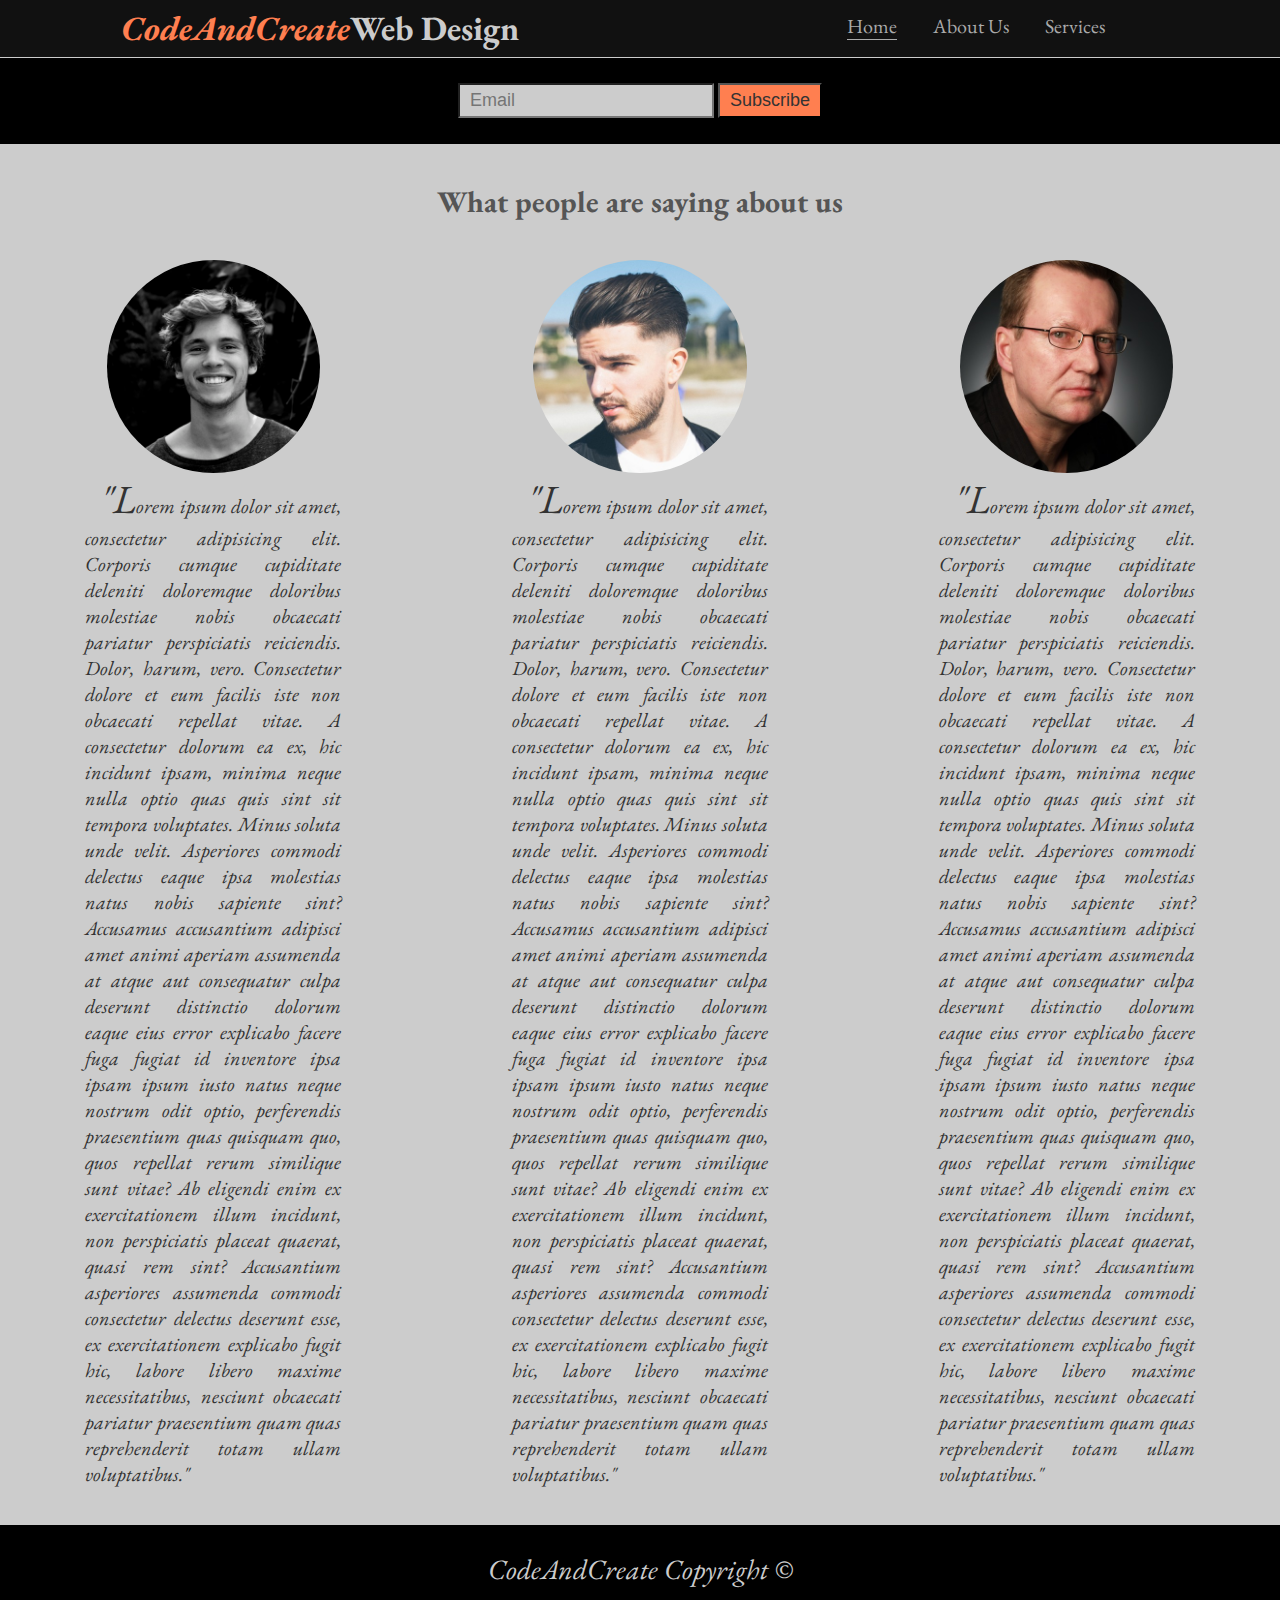
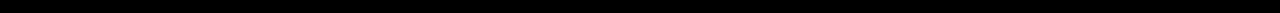
==== about.html @ a32d2d50 "About Us section added" ====
<!DOCTYPE html>
<html lang="en">
<head>
  <meta charset="UTF-8">
  <meta name="viewport"
        content="width=device-width, initial-scale=1">
  <title>Create The Best</title>
  <link rel="stylesheet"
        type="text/css"
        href="style.css">
  <link rel="title icon"
        type="image/png"
        href="images/title-icon.png"/>
  <link href="https://fonts.googleapis.com/css?family=EB+Garamond"
        rel="stylesheet">
</head>
<body>
<div class="wrapper">
  <header>
    <div class="logo">
      <h1><span id="span1">CodeAndCreate</span><span id="span2">Web Design</span></h1>
    </div>
    <nav>
      <ul>
        <li><a href="index.html" class="active">Home</a></li>
        <li><a href="about.html">About Us</a></li>
        <li><a href="services.html">Services</a></li>
      </ul>
    </nav>
  </header>

  <section class="second-section">
    <form action="">
      <input type="email" placeholder="Email">
      <input type="submit" value="Subscribe">
    </form>
  </section>
  <!--End Second Section-->

  <section class="aboutus">
    <h2>What people are saying about us</h2>
    <div>
      <img src="images/person1.jpeg"
           alt="person1.jpeg">
      <p>"Lorem ipsum dolor sit amet, consectetur adipisicing elit. Corporis cumque cupiditate deleniti doloremque doloribus molestiae nobis obcaecati pariatur perspiciatis reiciendis. Dolor, harum, vero. Consectetur dolore et eum facilis iste non obcaecati repellat vitae. A consectetur dolorum ea ex, hic incidunt ipsam, minima neque nulla optio quas quis sint sit tempora voluptates. Minus soluta unde velit. Asperiores commodi delectus eaque ipsa molestias natus nobis sapiente sint? Accusamus accusantium adipisci amet animi aperiam assumenda at atque aut consequatur culpa deserunt distinctio dolorum eaque eius error explicabo facere fuga fugiat id inventore ipsa ipsam ipsum iusto natus neque nostrum odit optio, perferendis praesentium quas quisquam quo, quos repellat rerum similique sunt vitae? Ab eligendi enim ex exercitationem illum incidunt, non perspiciatis placeat quaerat, quasi rem sint? Accusantium asperiores assumenda commodi consectetur delectus deserunt esse, ex exercitationem explicabo fugit hic, labore libero maxime necessitatibus, nesciunt obcaecati pariatur praesentium quam quas reprehenderit totam ullam voluptatibus."</p>
    </div>
    <div>
      <img src="images/person2.jpeg"
           alt="person1.jpeg">
      <p>"Lorem ipsum dolor sit amet, consectetur adipisicing elit. Corporis cumque cupiditate deleniti doloremque doloribus molestiae nobis obcaecati pariatur perspiciatis reiciendis. Dolor, harum, vero. Consectetur dolore et eum facilis iste non obcaecati repellat vitae. A consectetur dolorum ea ex, hic incidunt ipsam, minima neque nulla optio quas quis sint sit tempora voluptates. Minus soluta unde velit. Asperiores commodi delectus eaque ipsa molestias natus nobis sapiente sint? Accusamus accusantium adipisci amet animi aperiam assumenda at atque aut consequatur culpa deserunt distinctio dolorum eaque eius error explicabo facere fuga fugiat id inventore ipsa ipsam ipsum iusto natus neque nostrum odit optio, perferendis praesentium quas quisquam quo, quos repellat rerum similique sunt vitae? Ab eligendi enim ex exercitationem illum incidunt, non perspiciatis placeat quaerat, quasi rem sint? Accusantium asperiores assumenda commodi consectetur delectus deserunt esse, ex exercitationem explicabo fugit hic, labore libero maxime necessitatibus, nesciunt obcaecati pariatur praesentium quam quas reprehenderit totam ullam voluptatibus."</p>
    </div>
    <div>
      <img src="images/person3.jpeg"
           alt="person1.jpeg">
      <p>"Lorem ipsum dolor sit amet, consectetur adipisicing elit. Corporis cumque cupiditate deleniti doloremque doloribus molestiae nobis obcaecati pariatur perspiciatis reiciendis. Dolor, harum, vero. Consectetur dolore et eum facilis iste non obcaecati repellat vitae. A consectetur dolorum ea ex, hic incidunt ipsam, minima neque nulla optio quas quis sint sit tempora voluptates. Minus soluta unde velit. Asperiores commodi delectus eaque ipsa molestias natus nobis sapiente sint? Accusamus accusantium adipisci amet animi aperiam assumenda at atque aut consequatur culpa deserunt distinctio dolorum eaque eius error explicabo facere fuga fugiat id inventore ipsa ipsam ipsum iusto natus neque nostrum odit optio, perferendis praesentium quas quisquam quo, quos repellat rerum similique sunt vitae? Ab eligendi enim ex exercitationem illum incidunt, non perspiciatis placeat quaerat, quasi rem sint? Accusantium asperiores assumenda commodi consectetur delectus deserunt esse, ex exercitationem explicabo fugit hic, labore libero maxime necessitatibus, nesciunt obcaecati pariatur praesentium quam quas reprehenderit totam ullam voluptatibus."</p>
    </div>
  </section>

  <footer>
    <p>CodeAndCreate Copyright &copy;</p>
  </footer>
</div>
</body>
</html>
---- style.css ----
/* Common Style */
* {
    margin: 0;
    padding: 0;
}

body {
    font-size: 20px;
    font-family: "EB Garamond", serif;
    background: #ccc;
}

.wrapper {
    width: 100%;
}

li {
    list-style: none;
}

a {
    text-decoration: none;
}

section:after {
    content: " ";
    display: block;
    clear: both;
}

/* End Common Style */

header {
    background: #111;
    overflow: hidden;
    border-bottom: 1px solid #ccc;
}

header div.logo {
    width: 50%;
    float: left;
}

header nav {
    width: 50%;
    float: right;
}

header div.logo h1 {
    text-align: center;
    font-size: 170%;
    margin: 1%;
}

header div.logo h1 #span1 {
    color: #ff7f50;
    font-style: italic;
}

header div.logo h1 #span2 {
    color: #ccc;
}

header nav ul li a {
    color: #aaa;
}

header nav ul {
    width: 100%;
    margin: 2% auto;
    text-align: center;
}

header nav ul li {
    margin-left: 5%;
    display: inline;
}

header nav ul li a:hover {
    color: #fff;
}

header nav ul li a.active {
    border-bottom: 1px solid #aaa;
}

/* End Header */

section.first-section {
    position: relative;
    min-height: 600px;
    background: url(images/bg.jpg) no-repeat 30% 10%;
    background-size: cover;
}

section.first-section h2 {
    width: 40%;
    position: absolute;
    left: 30%;
    top: 40%;
    text-align: center;
    color: #ff7f50;
    font-size: 300%;
}
/* First Section */

section.second-section {
    background: #000;
}

section.second-section form {
    text-align: center;
}

section.second-section form input {
    padding: 5px 10px;
    margin: 2% 0;
    font-size: 90%;
}

section.second-section form input[type="email"] {
    background: #ccc;
}

section.second-section form input[type="email"]:focus {
    background: #eee;
}

section.second-section form input[type="submit"] {
    background: #ff7f50;
    color: #333;
}

section.second-section form input[type="submit"]:hover {
    background: #dd4d20;
}

/* End Second Section */

section.third-section img {
    width: 50%;
    float: left;
    padding: 5% 0;
    background: #ccc;
}

footer {
    background: #000;
}

footer p {
    text-align: center;
    padding: 2% 0;
    font-style: italic;
    font-size: 140%;
    color: #ccc;
}

/* Start About Us */

section.aboutus {
    padding: 3% 0;
}

section.aboutus h2 {
    text-align: center;
    margin-bottom: 3%;
    color: #555;
}

section.aboutus div {
    width: 33.3333%;
    float: left;
}

section.aboutus div img {
    width: 50%;
    margin: auto;
    display: block;
    border-radius: 50%;
}

section.aboutus div p {
    width: 60%;
    margin: auto;
    text-indent: 15px;
    text-align: justify;
    font-style: italic;
    color: #333;
}

section.aboutus p::first-letter {
    font-size: 200%;
}
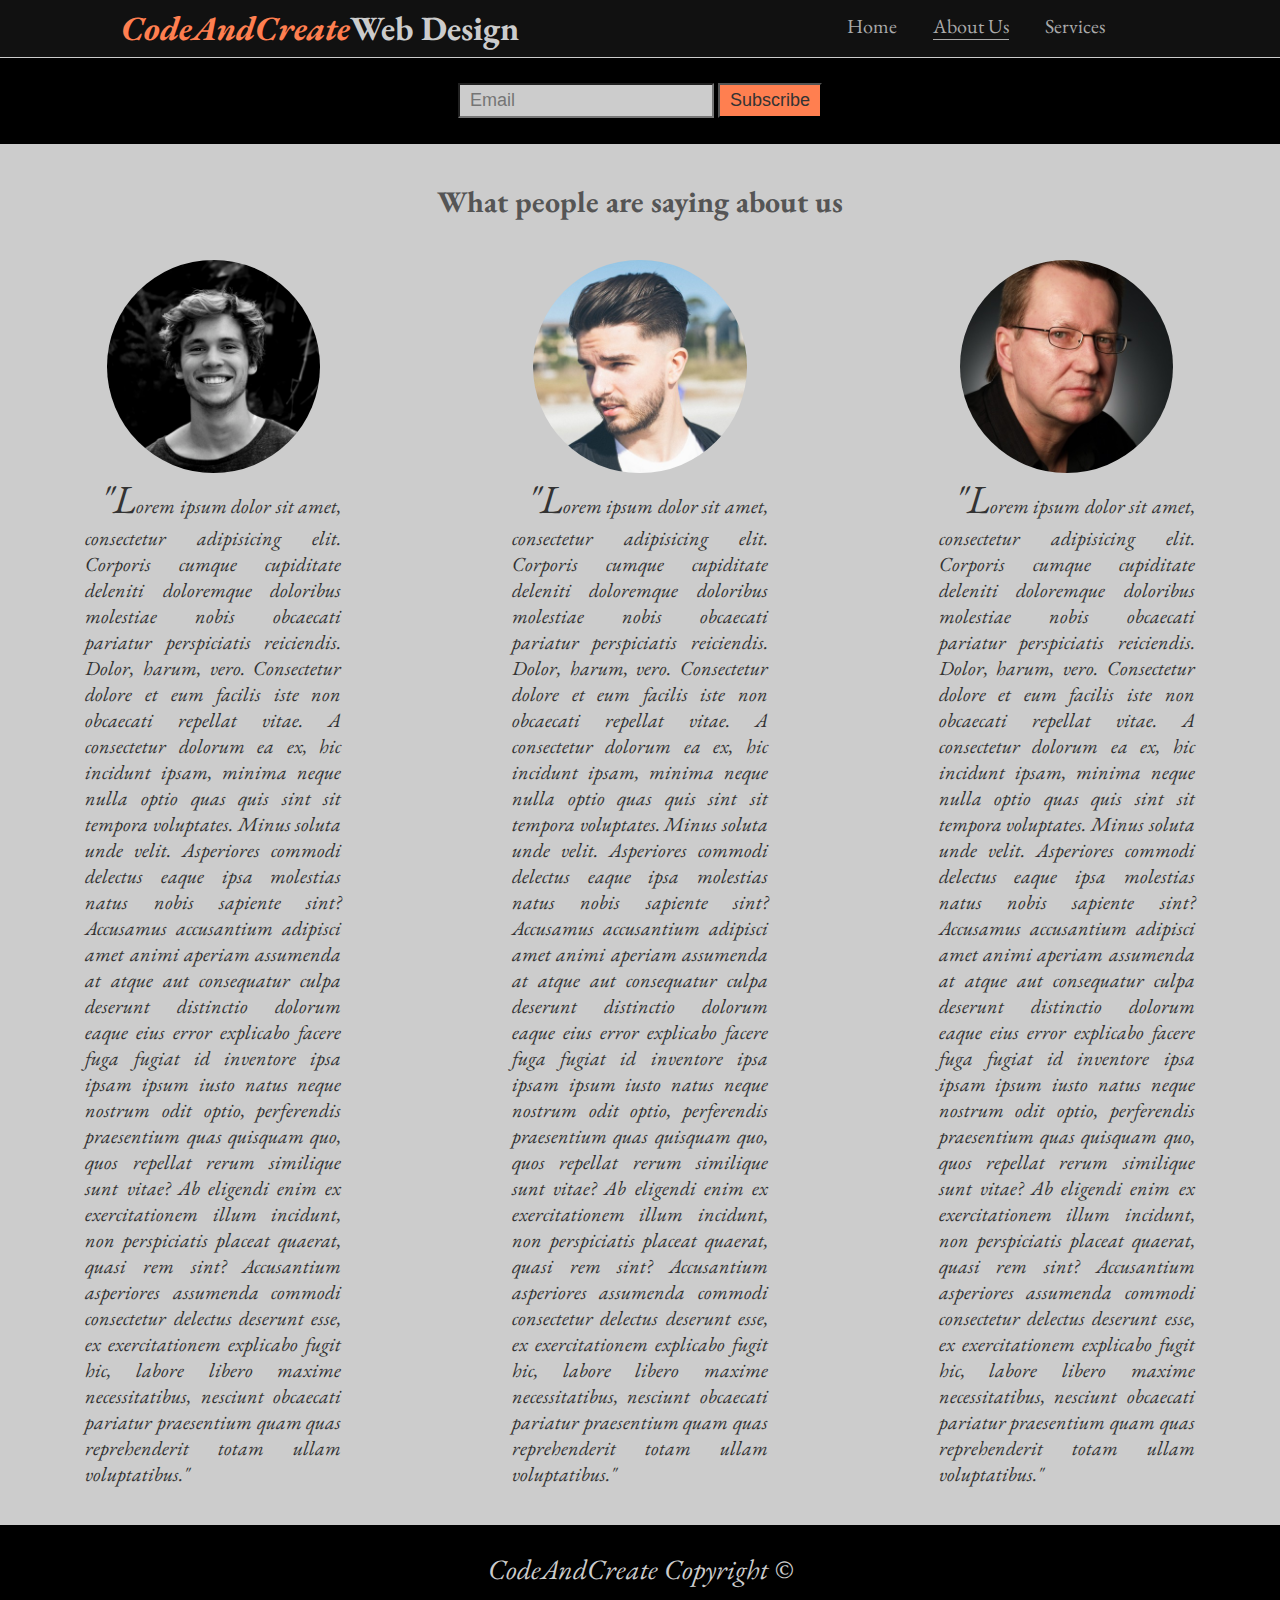
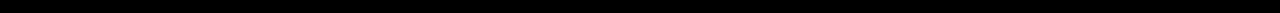
==== commit f8203ee6: "Done" ====
--- a/about.html
+++ b/about.html
@@ -22,8 +22,8 @@
     </div>
     <nav>
       <ul>
-        <li><a href="index.html" class="active">Home</a></li>
-        <li><a href="about.html">About Us</a></li>
+        <li><a href="index.html">Home</a></li>
+        <li><a href="about.html" class="active">About Us</a></li>
         <li><a href="services.html">Services</a></li>
       </ul>
     </nav>
--- a/style.css
+++ b/style.css
@@ -191,4 +191,163 @@
 
 section.aboutus p::first-letter {
     font-size: 200%;
+}
+
+/* Start Services */
+section.services {
+    max-width: 1200px;
+    margin: auto;
+}
+
+section.services div {
+    width: 27.3333%;
+    max-width: 350px;
+    min-height: 300px;
+    margin: 2%;
+    float: left;
+    background: #eee;
+    padding: 1%;
+    border-radius: 15px;
+}
+
+section.services div h2 {
+    text-align: center;
+    margin-bottom: 3px;
+    color: #eee;
+    border-radius: 10px;
+}
+
+section.services div p {
+    text-align: center;
+    font-size: 110%;
+    border-radius: 10px;
+    color: #eee;
+    font-style: italic;
+}
+
+section.services div ul {
+    width: 90%;
+    margin: 3% auto;
+    color: #555;
+}
+
+section.services div ul li:before {
+    content: url(images/check.png);
+    margin-right: 5px;
+}
+
+section.services div h3 {
+    width: 30%;
+    margin: auto;
+    text-align: center;
+    border-radius: 10px;
+    color: #fff;
+}
+section.services div.starter h2,
+section.services div.starter p,
+section.services div.starter h3 {
+    background: #555;
+}
+
+section.services div.enhanced h2,
+section.services div.enhanced p,
+section.services div.enhanced h3 {
+    background: #555;
+}
+
+section.services div.standard h2,
+section.services div.standard p,
+section.services div.standard h3 {
+    background: #555;
+}
+
+/* Responsive */
+@media only screen and (max-width: 768px) {
+    body {
+        font-size: 18px;
+    }
+
+    header div.logo {
+        width: 100%;
+        float: none;
+    }
+
+    header nav {
+        width: 100%;
+        float: none;
+    }
+
+    header nav ul li:first-child {
+        margin-left: 0;
+    }
+    /* End Navigation */
+
+    section.second-section form input {
+        padding: 2px 4px;
+    }
+
+    /* End Second Section */
+
+    section.third-section img {
+        width: 100%;
+        float: none;
+        display: block;
+    }
+    /* End Third Section */
+
+    footer p {
+        font-size: 120%;
+    }
+    /* End Footer */
+    /* End Home */
+
+    section.aboutus div {
+        width: 100%;
+        float: none;
+    }
+
+    section.aboutus div img {
+        width: 90%;
+        margin: 8% auto 2% auto;
+    }
+
+    section.aboutus div p {
+        width: 90%;
+    }
+    /* End About Us */
+
+    section.services div {
+        width: 90%;
+        margin: 4% auto 2% auto;
+        float: none;
+    }
+    /* End Services */
+}
+
+@media only screen and (max-width: 1024px) and (min-width: 768px) {
+    header nav ul li:first-child {
+        margin-left: 0;
+    }
+
+    section.aboutus {
+        padding: 5% 0;
+    }
+
+    section.aboutus div img {
+        width: 90%;
+    }
+
+    section.aboutus div p {
+        width: 90%
+    }
+
+    section.services div {
+        width: 31.333%;
+        margin: 1%;
+        padding: 0;
+    }
+
+    section.services div ul {
+        width: 100%;
+    }
 }